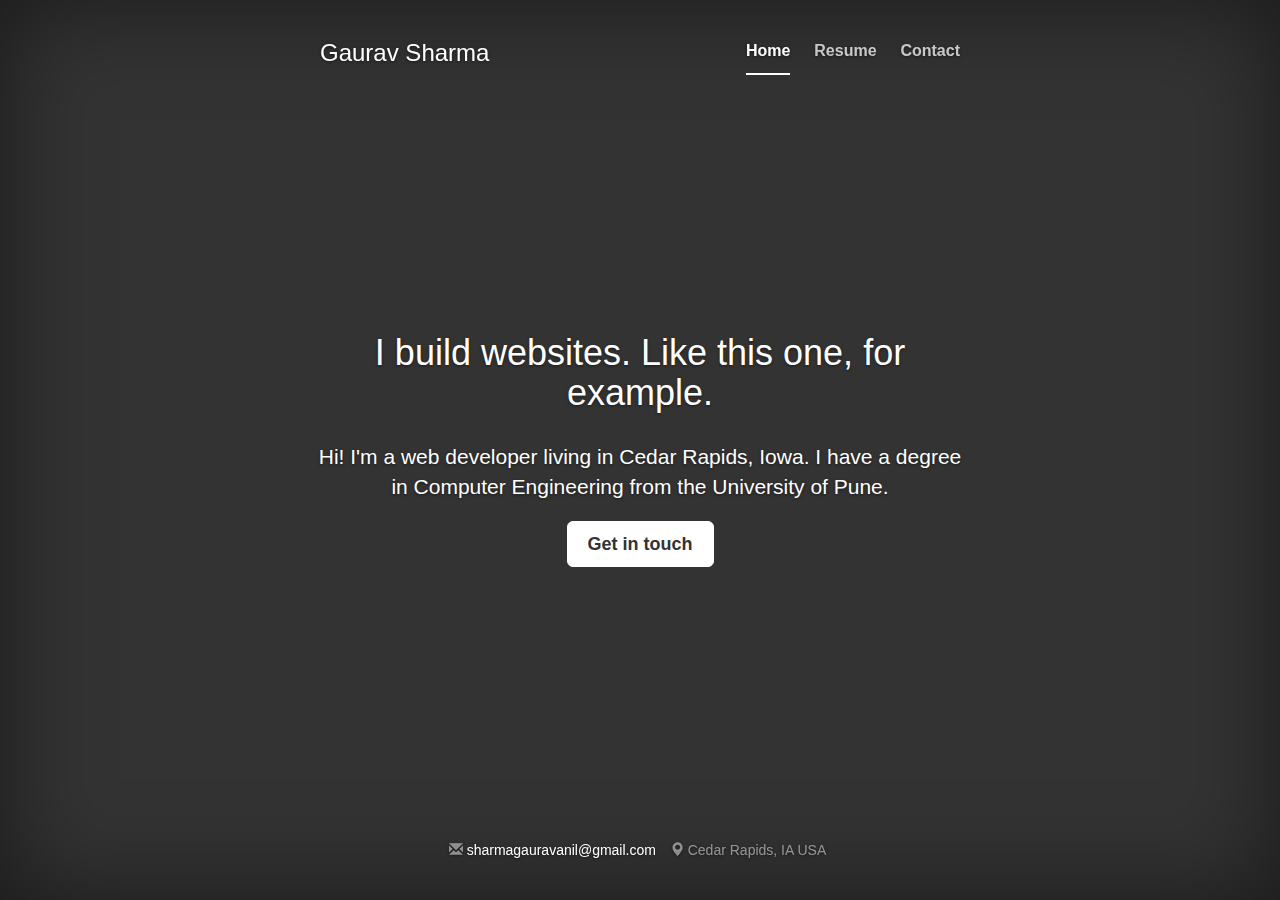
==== index.html @ 8241eaaa "added google analytics" ====
<!DOCTYPE html>
<html lang="en">
<head>
<meta charset="utf-8">
<meta http-equiv="X-UA-Compatible" content="IE=edge">
<meta name="viewport" content="width=device-width, initial-scale=1">

<title>Gaurav Sharma, Web Developer</title>

<!-- Bootstrap core CSS -->
<link rel="stylesheet"
	href="//netdna.bootstrapcdn.com/bootstrap/3.1.1/css/bootstrap.min.css">

<!-- Custom styles for this template -->
<link href="css/cover.css" rel="stylesheet">

</head>

<body>

	<div class="site-wrapper">

		<div class="site-wrapper-inner">

			<div class="cover-container">

				<div class="masthead clearfix">
					<div class="inner">
						<h3 class="masthead-brand">
							<a href="/">Gaurav Sharma</a>
						</h3>
						<ul class="nav masthead-nav">
							<li class="active"><a href="/">Home</a></li>
							<li><a href="/resume.html">Resume</a></li>
							<li><a href="mailto:sharmagauravanil@gmail.com">Contact</a></li>
						</ul>
					</div>
				</div>

				<div class="inner cover">
					<h1 class="cover-heading">I build websites. Like this one, for
						example.</h1>
					<br>
					<p class="lead">Hi! I'm a web developer living in Cedar Rapids,
						Iowa. I have a degree in Computer Engineering from the University
						of Pune.</p>
					<p class="lead">
						<a href="mailto:sharmagauravanil@gmail.com"
							class="btn btn-lg btn-default">Get in touch</a>
					</p>
				</div>

				<div class="mastfoot">
					<div class="inner">
						<p>
						<ul class="list-inline">
							<li><span class="glyphicon glyphicon-envelope"></span> <a
								href="mailto:sharmagauravanil@gmail.com">sharmagauravanil@gmail.com</a></li>
							<li><span class="glyphicon glyphicon-map-marker"></span>
								Cedar Rapids, IA USA</li>
						</ul>
						</p>

					</div>
				</div>

			</div>

		</div>

	</div>

	<!-- Bootstrap core JavaScript
    ================================================== -->
	<!-- Placed at the end of the document so the pages load faster -->
	<script
		src="https://ajax.googleapis.com/ajax/libs/jquery/1.11.0/jquery.min.js"></script>
	<script
		src="//netdna.bootstrapcdn.com/bootstrap/3.1.1/js/bootstrap.min.js"></script>
	<script>
  (function(i,s,o,g,r,a,m){i['GoogleAnalyticsObject']=r;i[r]=i[r]||function(){
  (i[r].q=i[r].q||[]).push(arguments)},i[r].l=1*new Date();a=s.createElement(o),
  m=s.getElementsByTagName(o)[0];a.async=1;a.src=g;m.parentNode.insertBefore(a,m)
  })(window,document,'script','//www.google-analytics.com/analytics.js','ga');

  ga('create', 'UA-48171305-1', 'gauravsharma.io');
  ga('send', 'pageview');

</script>
</body>
</html>
---- css/cover.css ----
/*
 * Globals
 */

/* Links */
a,a:focus,a:hover {
	color: #fff;
}

/* Custom default button */
.btn-default,.btn-default:hover,.btn-default:focus {
	color: #333;
	text-shadow: none; /* Prevent inheritence from `body` */
	background-color: #fff;
	border: 1px solid #fff;
}

/*
 * Base structure
 */
html,body {
	height: 100%;
	background-color: #333;
}

body {
	color: #fff;
	text-align: center;
	text-shadow: 0 1px 3px rgba(0, 0, 0, .5);
	box-shadow: inset 0 0 100px rgba(0, 0, 0, .5);
}

/* Extra markup and styles for table-esque vertical and horizontal centering */
.site-wrapper {
	display: table;
	width: 100%;
	height: 100%; /* For at least Firefox */
	min-height: 100%;
}

.site-wrapper-inner {
	display: table-cell;
	vertical-align: top;
}

.cover-container {
	margin-right: auto;
	margin-left: auto;
}

/* Padding for spacing */
.inner {
	padding: 30px;
}

/*
 * Header
 */
.masthead-brand {
	margin-top: 10px;
	margin-bottom: 10px;
}

.masthead-nav>li {
	display: inline-block;
}

.masthead-nav>li+li {
	margin-left: 20px;
}

.masthead-nav>li>a {
	padding-right: 0;
	padding-left: 0;
	font-size: 16px;
	font-weight: bold;
	color: #fff; /* IE8 proofing */
	color: rgba(255, 255, 255, .75);
	border-bottom: 2px solid transparent;
}

.masthead-nav>li>a:hover,.masthead-nav>li>a:focus {
	background-color: transparent;
	border-bottom-color: rgba(255, 255, 255, .25);
}

.masthead-nav>.active>a,.masthead-nav>.active>a:hover,.masthead-nav>.active>a:focus
	{
	color: #fff;
	border-bottom-color: #fff;
}

@media ( min-width : 768px) {
	.masthead-brand {
		float: left;
	}
	.masthead-nav {
		float: right;
	}
}

/*
 * Cover
 */
.cover {
	padding: 0 20px;
}

.cover .btn-lg {
	padding: 10px 20px;
	font-weight: bold;
}

/*
 * Footer
 */
.mastfoot {
	color: #999; /* IE8 proofing */
	color: rgba(255, 255, 255, .5);
}

/*
 * Affix and center
 */
@media ( min-width : 768px) {
	/* Pull out the header and footer */
	.masthead {
		position: fixed;
		top: 0;
	}
	.mastfoot {
		position: fixed;
		bottom: 0;
	}
	/* Start the vertical centering */
	.site-wrapper-inner {
		vertical-align: middle;
	}
	/* Handle the widths */
	.masthead,.mastfoot,.cover-container {
		width: 100%;
		/* Must be percentage or pixels for horizontal alignment */
	}
}

@media ( min-width : 992px) {
	.masthead,.mastfoot,.cover-container {
		width: 700px;
	}
}
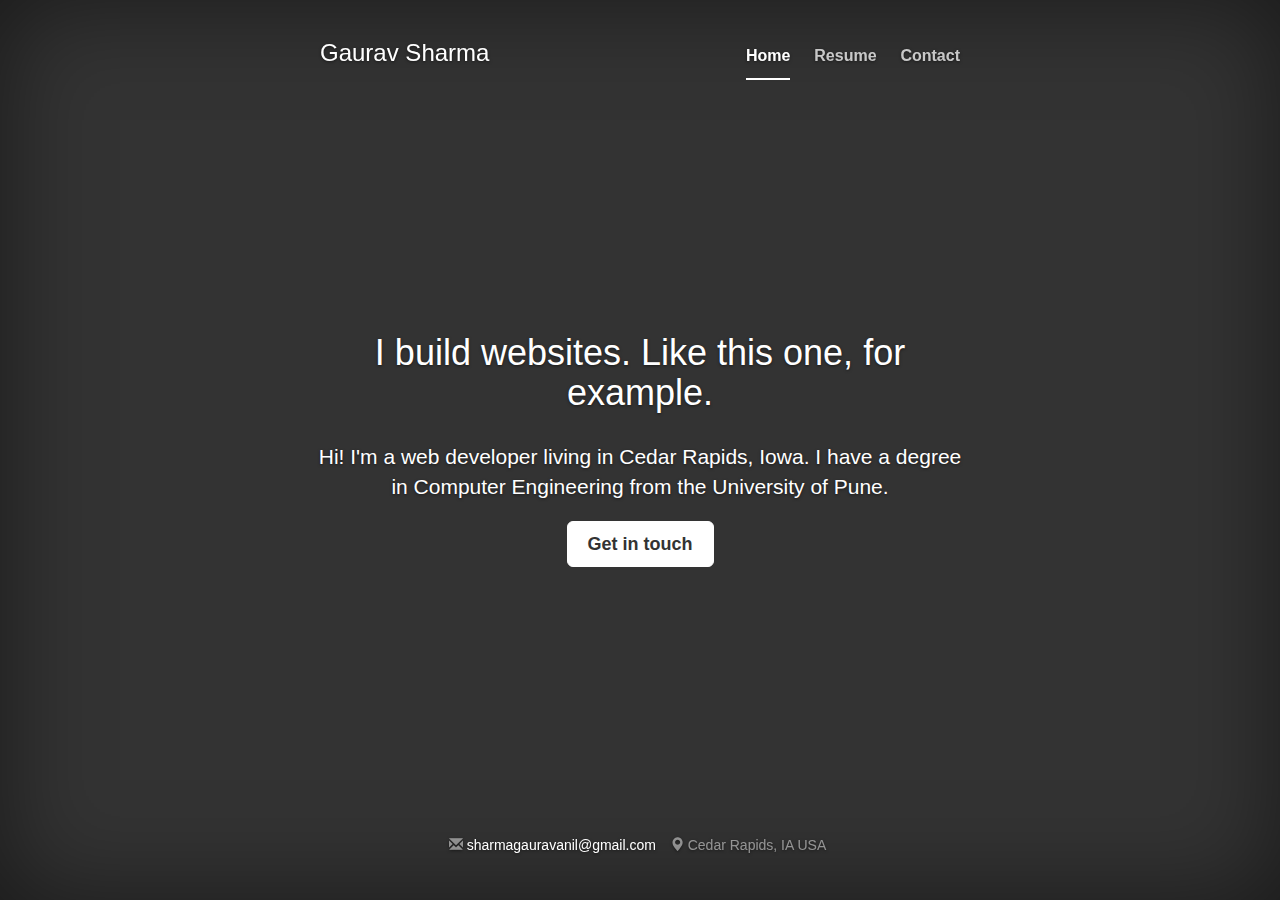
==== commit dc6bae9e: "added resume content and minor style clean up" ====
--- a/index.html
+++ b/index.html
@@ -52,14 +52,12 @@
 
 				<div class="mastfoot">
 					<div class="inner">
-						<p>
 						<ul class="list-inline">
 							<li><span class="glyphicon glyphicon-envelope"></span> <a
 								href="mailto:sharmagauravanil@gmail.com">sharmagauravanil@gmail.com</a></li>
 							<li><span class="glyphicon glyphicon-map-marker"></span>
 								Cedar Rapids, IA USA</li>
 						</ul>
-						</p>
 
 					</div>
 				</div>
--- a/css/cover.css
+++ b/css/cover.css
@@ -15,6 +15,9 @@
 	border: 1px solid #fff;
 }
 
+li {
+	padding: 5px 0;
+}
 /*
  * Base structure
  */
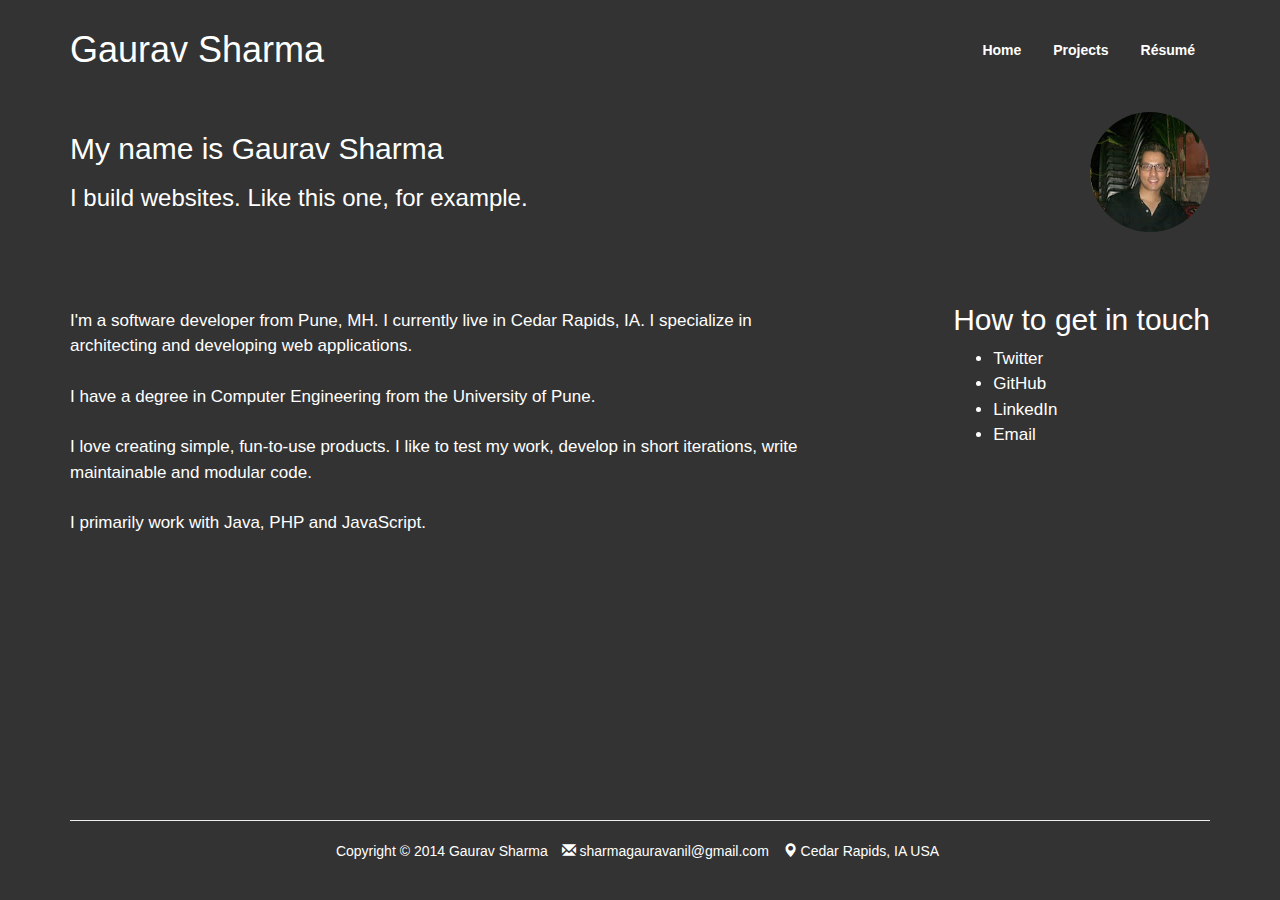
==== commit f6d98bba: "New theme" ====
--- a/index.html
+++ b/index.html
@@ -6,10 +6,10 @@
 <meta name="viewport" content="width=device-width, initial-scale=1">
 
 <title>Gaurav Sharma, Web Developer</title>
-
+<link rel="shortcut icon" href="http://gauravsharma.io/favicon.ico">
 <!-- Bootstrap core CSS -->
 <link rel="stylesheet"
-	href="//netdna.bootstrapcdn.com/bootstrap/3.1.1/css/bootstrap.min.css">
+	href="//netdna.bootstrapcdn.com/bootstrap/3.2.0/css/bootstrap.min.css">
 
 <!-- Custom styles for this template -->
 <link href="css/cover.css" rel="stylesheet">
@@ -18,54 +18,69 @@
 
 <body>
 
-	<div class="site-wrapper">
-
-		<div class="site-wrapper-inner">
-
-			<div class="cover-container">
-
-				<div class="masthead clearfix">
-					<div class="inner">
-						<h3 class="masthead-brand">
-							<a href="/">Gaurav Sharma</a>
-						</h3>
-						<ul class="nav masthead-nav">
-							<li class="active"><a href="/">Home</a></li>
-							<li><a href="/resume.html">Resume</a></li>
-							<li><a href="mailto:sharmagauravanil@gmail.com">Contact</a></li>
+	<div class="container">
+		<div class="header">
+			<ul class="nav nav-pills pull-right">
+				<li><a href="/">Home</a></li>
+				<li><a href="/projects.html">Projects</a></li>
+				<li><a href="/resume.html">Résumé</a></li>
+			</ul>
+			<h1 class=" hidden-xs">
+				<a href="">Gaurav Sharma</a>
+			</h1>
+		</div>
+		
+		<div class="row">
+			<div class="col-sm-8">
+				<h2>My name is Gaurav Sharma</h2>
+				<h3>I build websites. Like this one, for example.</h3>
+			</div>
+			<div class="col-sm-4">
+				<img alt="Gaurav Sharma" src="/img/21e1340.jpg"
+					class="img-circle pull-right hidden-xs">
+			</div>
+		</div>
+		
+		<div class="content">
+			<div class="row">
+				<div class="col-sm-8">
+					<p>I'm a software developer from Pune, MH. I currently live in
+						Cedar Rapids, IA. I specialize in architecting and developing web
+						applications.</p>
+					<p>I have a degree in Computer Engineering from the University
+						of Pune.</p>
+					<p>I love creating simple, fun-to-use products. I like to test
+						my work, develop in short iterations, write maintainable and
+						modular code.</p>
+					<p>I primarily work with Java, PHP and JavaScript.</p>
+				</div>
+				<div class="col-sm-4">
+					<div class="pull-right">
+						<h2>How to get in touch</h2>
+						<ul>
+							<li><a href="https://twitter.com/gaurav_sharma">Twitter</a></li>
+							<li><a href="https://github.com/gaurav-sharma">GitHub</a></li>
+							<li><a href="https://www.linkedin.com/in/gauravsharma101">LinkedIn</a></li>
+							<li><a href="mailto:sharmagauravanil@gmail.com">Email</a></li>
 						</ul>
 					</div>
+					
 				</div>
+			</div>
+		</div>
+	</div>
 
-				<div class="inner cover">
-					<h1 class="cover-heading">I build websites. Like this one, for
-						example.</h1>
-					<br>
-					<p class="lead">Hi! I'm a web developer living in Cedar Rapids,
-						Iowa. I have a degree in Computer Engineering from the University
-						of Pune.</p>
-					<p class="lead">
-						<a href="mailto:sharmagauravanil@gmail.com"
-							class="btn btn-lg btn-default">Get in touch</a>
-					</p>
-				</div>
-
-				<div class="mastfoot">
-					<div class="inner">
-						<ul class="list-inline">
-							<li><span class="glyphicon glyphicon-envelope"></span> <a
-								href="mailto:sharmagauravanil@gmail.com">sharmagauravanil@gmail.com</a></li>
-							<li><span class="glyphicon glyphicon-map-marker"></span>
-								Cedar Rapids, IA USA</li>
-						</ul>
-
-					</div>
-				</div>
-
-			</div>
-
+	<div class="footer">
+		<div class="container text-center">
+			<hr>
+			<ul class="list-inline">
+				<li>Copyright &copy; 2014 Gaurav Sharma</li>
+				<li><span class="glyphicon glyphicon-envelope"></span> <a
+					href="mailto:sharmagauravanil@gmail.com">sharmagauravanil@gmail.com</a></li>
+				<li><span class="glyphicon glyphicon-map-marker"></span> Cedar
+					Rapids, IA USA</li>
+			</ul>
 		</div>
-
 	</div>
 
 	<!-- Bootstrap core JavaScript
@@ -74,16 +89,22 @@
 	<script
 		src="https://ajax.googleapis.com/ajax/libs/jquery/1.11.0/jquery.min.js"></script>
 	<script
-		src="//netdna.bootstrapcdn.com/bootstrap/3.1.1/js/bootstrap.min.js"></script>
+		src="//netdna.bootstrapcdn.com/bootstrap/3.2.0/js/bootstrap.min.js"></script>
 	<script>
-  (function(i,s,o,g,r,a,m){i['GoogleAnalyticsObject']=r;i[r]=i[r]||function(){
-  (i[r].q=i[r].q||[]).push(arguments)},i[r].l=1*new Date();a=s.createElement(o),
-  m=s.getElementsByTagName(o)[0];a.async=1;a.src=g;m.parentNode.insertBefore(a,m)
-  })(window,document,'script','//www.google-analytics.com/analytics.js','ga');
+		(function(i, s, o, g, r, a, m) {
+			i['GoogleAnalyticsObject'] = r;
+			i[r] = i[r] || function() {
+				(i[r].q = i[r].q || []).push(arguments)
+			}, i[r].l = 1 * new Date();
+			a = s.createElement(o), m = s.getElementsByTagName(o)[0];
+			a.async = 1;
+			a.src = g;
+			m.parentNode.insertBefore(a, m)
+		})(window, document, 'script',
+				'//www.google-analytics.com/analytics.js', 'ga');
 
-  ga('create', 'UA-48171305-1', 'gauravsharma.io');
-  ga('send', 'pageview');
-
-</script>
+		ga('create', 'UA-48171305-1', 'gauravsharma.io');
+		ga('send', 'pageview');
+	</script>
 </body>
 </html>
--- a/css/cover.css
+++ b/css/cover.css
@@ -1,153 +1,56 @@
-/*
- * Globals
- */
-
-/* Links */
-a,a:focus,a:hover {
-	color: #fff;
-}
-
-/* Custom default button */
-.btn-default,.btn-default:hover,.btn-default:focus {
-	color: #333;
-	text-shadow: none; /* Prevent inheritence from `body` */
-	background-color: #fff;
-	border: 1px solid #fff;
-}
-
-li {
-	padding: 5px 0;
-}
-/*
- * Base structure
- */
-html,body {
-	height: 100%;
-	background-color: #333;
+html {
+	position: relative;
+	min-height: 100%;
 }
 
 body {
 	color: #fff;
-	text-align: center;
-	text-shadow: 0 1px 3px rgba(0, 0, 0, .5);
-	box-shadow: inset 0 0 100px rgba(0, 0, 0, .5);
+	background-color: #333;
+	padding: 10px 0;
+	margin-bottom: 100px;
 }
 
-/* Extra markup and styles for table-esque vertical and horizontal centering */
-.site-wrapper {
-	display: table;
-	width: 100%;
-	height: 100%; /* For at least Firefox */
-	min-height: 100%;
+a, a:focus, a:hover {
+	color: #fff;
 }
 
-.site-wrapper-inner {
-	display: table-cell;
-	vertical-align: top;
+.header {
+	margin-bottom: 3em;
 }
 
-.cover-container {
-	margin-right: auto;
-	margin-left: auto;
+.header>.nav>li {
+	font-weight: bold;
 }
 
-/* Padding for spacing */
-.inner {
-	padding: 30px;
-}
-
-/*
- * Header
- */
-.masthead-brand {
-	margin-top: 10px;
-	margin-bottom: 10px;
-}
-
-.masthead-nav>li {
-	display: inline-block;
-}
-
-.masthead-nav>li+li {
-	margin-left: 20px;
-}
-
-.masthead-nav>li>a {
-	padding-right: 0;
-	padding-left: 0;
-	font-size: 16px;
-	font-weight: bold;
-	color: #fff; /* IE8 proofing */
-	color: rgba(255, 255, 255, .75);
+.header>.nav>li {
 	border-bottom: 2px solid transparent;
 }
 
-.masthead-nav>li>a:hover,.masthead-nav>li>a:focus {
-	background-color: transparent;
-	border-bottom-color: rgba(255, 255, 255, .25);
+.header>.nav>li:hover {
+	border-bottom: 2px solid #fff;
 }
 
-.masthead-nav>.active>a,.masthead-nav>.active>a:hover,.masthead-nav>.active>a:focus
-	{
-	color: #fff;
-	border-bottom-color: #fff;
+.nav>li>a:hover, .nav>li>a:focus {
+	background-color: transparent;
 }
 
-@media ( min-width : 768px) {
-	.masthead-brand {
-		float: left;
-	}
-	.masthead-nav {
-		float: right;
-	}
+.content {
+	font-size: 17px;
+	line-height: 1.5;
+	margin-top: 3em;
 }
 
-/*
- * Cover
- */
-.cover {
-	padding: 0 20px;
+.content p {
+	margin: 25px 0;
 }
 
-.cover .btn-lg {
-	padding: 10px 20px;
-	font-weight: bold;
+.panel-footer {
+	color: #333;
 }
 
-/*
- * Footer
- */
-.mastfoot {
-	color: #999; /* IE8 proofing */
-	color: rgba(255, 255, 255, .5);
-}
-
-/*
- * Affix and center
- */
-@media ( min-width : 768px) {
-	/* Pull out the header and footer */
-	.masthead {
-		position: fixed;
-		top: 0;
-	}
-	.mastfoot {
-		position: fixed;
-		bottom: 0;
-	}
-	/* Start the vertical centering */
-	.site-wrapper-inner {
-		vertical-align: middle;
-	}
-	/* Handle the widths */
-	.masthead,.mastfoot,.cover-container {
-		width: 100%;
-		/* Must be percentage or pixels for horizontal alignment */
-	}
-}
-
-@media ( min-width : 992px) {
-	.masthead,.mastfoot,.cover-container {
-		width: 700px;
-	}
+.footer {
+	position: absolute;
+	bottom: 0;
+	width: 100%;
+	height: 100px;
 }